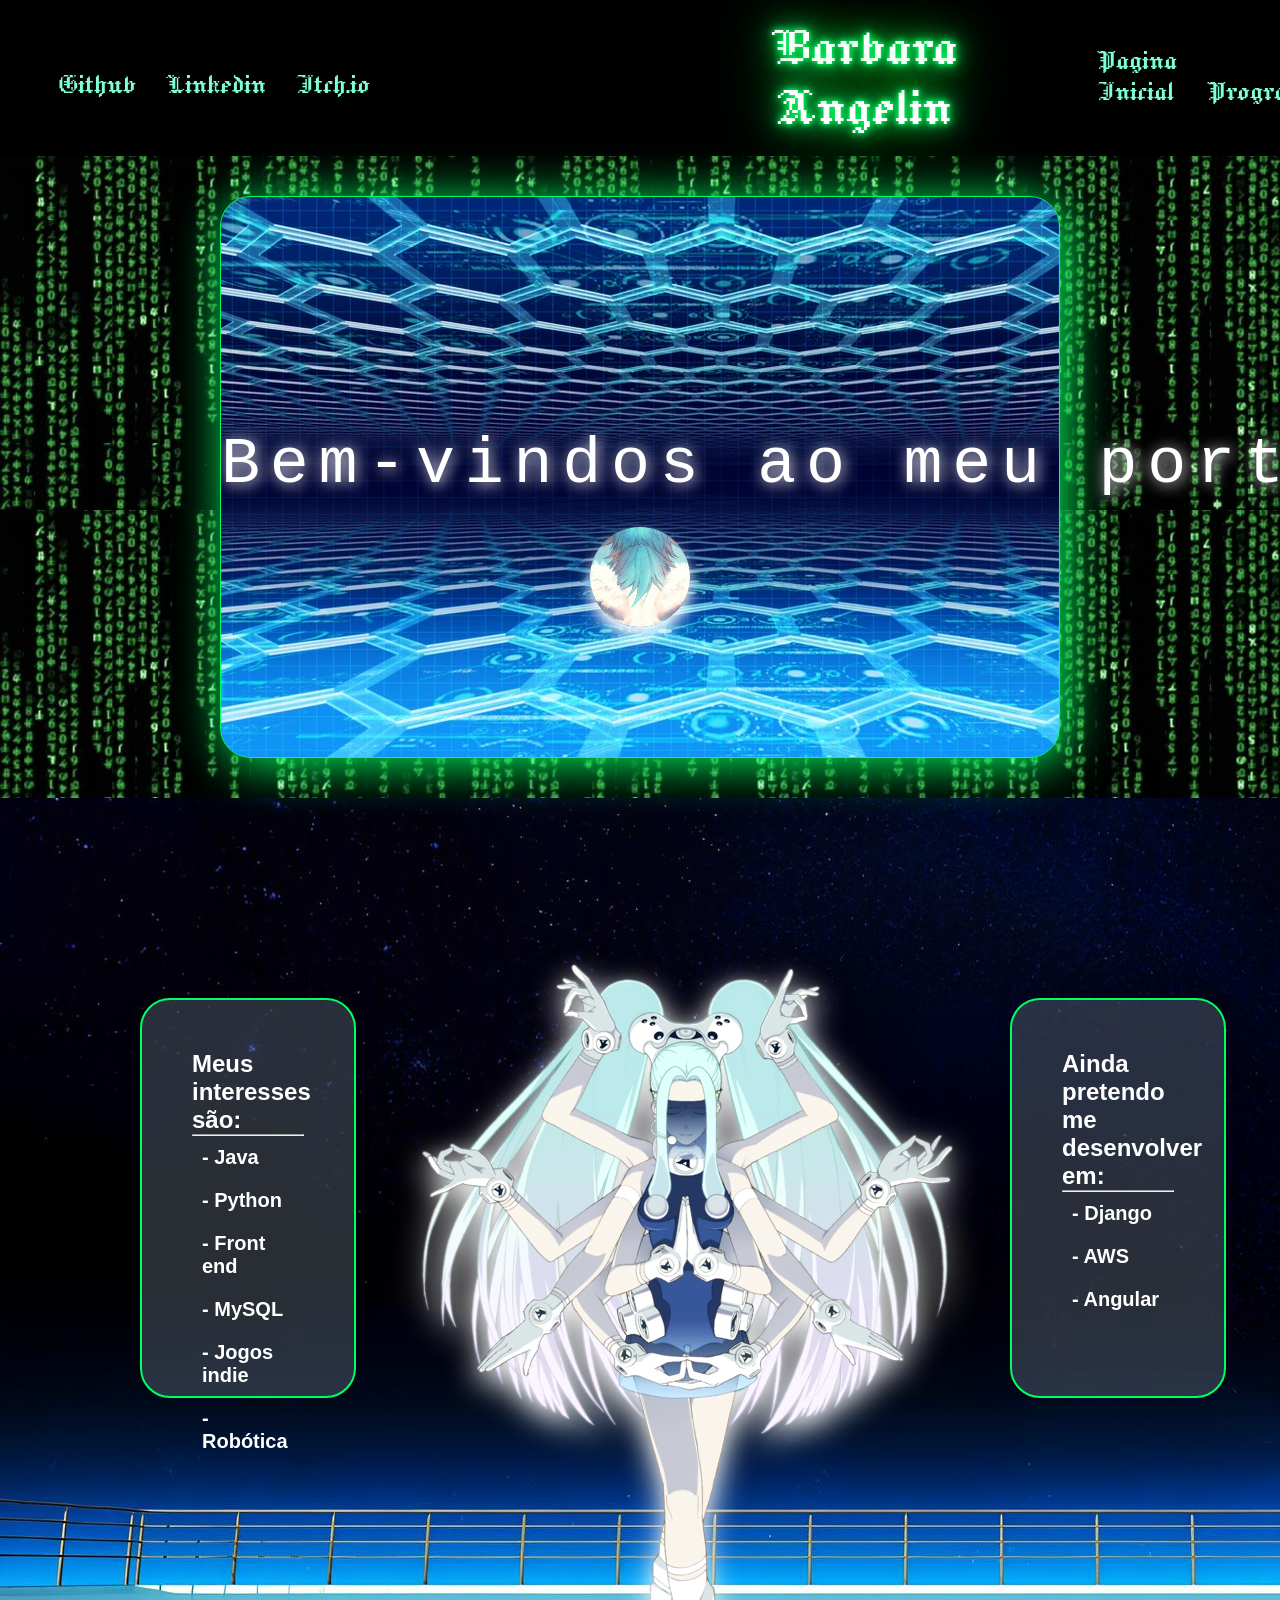
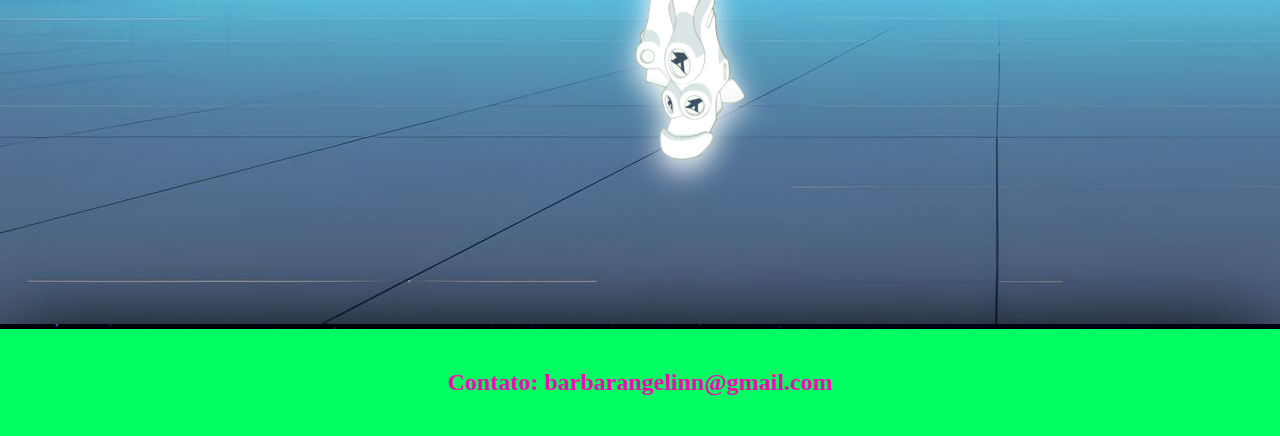
==== index.html @ 4d18e927 "comiit" ====
<!DOCTYPE html>
<html lang="pt-br">
<head>
    <title>Portfólio Barbara Angelin</title>
    <link rel="stylesheet" href="../static/css/style.css">
    <link rel="icon" href="" type="image/png">
    <meta charset="UTF-8">

    <link rel="preconnect" href="https://fonts.googleapis.com">
<link rel="preconnect" href="https://fonts.gstatic.com" crossorigin>
<link href="https://fonts.googleapis.com/css2?family=Jacquard+12&display=swap" rel="stylesheet">
</head>

<body>
    <header class="barra-navegacao">
        <ul class="contato">
            <li><a href="https://github.com/barbarangelin" data-text="Github">Github</a></li>
            <li><a href="https://www.linkedin.com/in/barbara-a-517554243/" data-text="Linkedin">Linkedin</a></li>
            <li><a href="https://seitadracula.itch.io/" data-text="Itch.io">Itch.io</a></li>

        </ul>
        <h1>Barbara Angelin</h1>
        <nav>
            <ul class="secoes">
                <li><a href="./index.html" data-text="Pagina Inicial">Pagina Inicial</a></li>
                <li><a href="./programacao.html" data-text="Programação">Programação</a></li>
                <li><a href="" data-text="Robótica">Robótica</a></li>
            </ul>
        </nav>
    </header>

    <div class="fundo-container-principal">
        <div class="container-principal">
            <p>Bem-vindos ao meu portfólio!</p>
            <img src="../static/img/aoba costas.gif">
         </div>
    </div>
    <div class="particao-secundaria">
        <div class="esquerda">
            <h2>Meus interesses são:</h2>
            <hr>
            <h3>- Java</h3>
            <h3>- Python</h3>
            <h3>- Front end</h3>
            <h3>- MySQL</h3>
            <h3>- Jogos indie</h3>
            <h3>- Robótica</h3>
        </div>
        <div class="centro">
            <img src="../static/img/particao secundaria centro.png">
        </div>
        <div class="direita">
            <h2>Ainda pretendo me desenvolver em:</h2>
            <hr>
            <h3>- Django</h3>
            <h3>- AWS</h3>
            <h3>- Angular</h3>
        </div>
    </div>
    <footer class="rodape">
        <h2>Contato: barbarangelinn@gmail.com</h2>
    </footer>

</body>

</html>
---- static/css/style.css ----
*{
    margin:0;
    box-sizing: border-box;
}

body{
    background-color: #00ff62;
}

.jacquard-12-regular {
  font-family: "Jacquard 12", system-ui;
  font-weight: 400;
  font-style: normal;
}


.barra-navegacao{
    display: flex;
    flex-direction: row;
    justify-content: space-between;
    background-color: black;
    color: white;
    gap: 100px;
    padding: 18px;
    box-shadow: 0px 50px 120px rgb(5, 5, 5);
}

.barra-navegacao h1{
    flex-grow: 1;
    margin-left: 300px;
    text-align: center;
    font-family: "Jacquard 12", system-ui;
    font-weight: 400;
    font-style: normal;
    font-size: 60px;
    color: #fff;
    text-shadow: 0 0 5px #00ff62, 0 0 10px #00ff62, 0 0 20px #00ff62, 0 0 40px #00ff62, 0 0 80px #00ff62;
    animation: glow 1.5s infinite alternate;
}

@keyframes glow {
    0% {
        text-shadow: 0 0 5px #00ff62, 0 0 10px #00ff62, 0 0 20px #00ff62, 0 0 40px #00ff62, 0 0 80px #00ff62;
    }
    100% {
        text-shadow: 0 0 10px #ff00b3, 0 0 20px #ff00b3, 0 0 40px #ff00b3, 0 0 80px #ff00b3, 0 0 160px #ff00b3;
    }
}

.contato{
    display: flex;
    flex-direction: row;
    list-style: none;
    gap: 30px;
    font-size: 25px;
    align-items: initial;
    margin-top: 20px;
}

.contato a{
     position: relative;
     text-decoration: none;
     font-family: "Jacquard 12", system-ui;
     font-weight: 400;
     font-style: normal;
     font-size: 31px;
     align-items: end;
     color:aquamarine;
     padding-left: 20px;
     overflow: hidden;
     cursor: pointer;
}

.contato a:hover {
  animation: skew-animation-2 2s ease-in-out infinite alternate-reverse, skew-animation 2s ease-in-out infinite alternate-reverse;
}
.contato a::before,
.contato a::after {
  content: attr(data-text);
  position: absolute;
  clip: rect(0, 0, 0, 0);
}
.contato a:hover::before {
  left: -2px;
  text-shadow: -2px 0 rgba(255, 0, 0, 0.7);
  animation: animation-1 0.6s ease-in-out infinite alternate-reverse;
}
.contato a:hover::after {
  left: 2px;
  text-shadow: 5px 0 rgba(0, 0, 255, 0.7);
  animation: animation-2 2s ease infinite alternate-reverse;
}

.secoes{
    display: flex;
    flex-direction: row;
    list-style: none;
    gap: 30px;
    font-size: 25px;
    align-items: end;
    margin-top: 27px;
}

.secoes a{
    position: relative;
     text-decoration: none;
     font-family: "Jacquard 12", system-ui;
     font-weight: 400;
     font-style: normal;
     font-size: 31px;
     align-items: end;
     color:aquamarine;
     padding-right: 50px;
}

.secoes a:hover {
  animation: skew-animation-2 2s ease-in-out infinite alternate-reverse, skew-animation 2s ease-in-out infinite alternate-reverse;
}
.secoes a::before,
.secoes a::after {
  content: attr(data-text);
  position: absolute;
  clip: rect(0, 0, 0, 0);
}
.secoes a:hover::before {
  left: -2px;
  text-shadow: -2px 0 rgba(255, 0, 0, 0.7);
  animation: animation-1 0.6s ease-in-out infinite alternate-reverse;
}
.secoes a:hover::after {
  left: 2px;
  text-shadow: 5px 0 rgba(0, 0, 255, 0.7);
  animation: animation-2 2s ease infinite alternate-reverse;
}

@keyframes animation-2 {
  0% {
    clip: rect(56px, 9999px, 125px, 0);
  }
  2% {
    clip: rect(25px, 9999px, 79px, 0);
  }
  4% {
    clip: rect(80px, 9999px, 152px, 0);
  }
  6% {
    clip: rect(90px, 9999px, 92px, 0);
  }
  8% {
    clip: rect(180px, 9999px, 258px, 0);
  }
  10% {
    clip: rect(0, 0, 0, 0);
  }
}
@keyframes animation-1 {
  6% {
    top: -1px;
    left: 1px;
    clip: rect(65px, 9999px, 119px, 0);
  }
  12% {
    top: -6px;
    left: 4px;
    clip: rect(20px, 9999px, 80px, 0);
  }
  18% {
    top: -3px;
    left: 2px;
    clip: rect(70px, 9999px, 150px, 0);
  }
  24% {
    top: 0px;
    left: -4px;
    clip: rect(50px, 9999px, 85px, 0);
  }
  30% {
    top: -1px;
    left: -1px;
    clip: rect(180px, 9999px, 280px, 0);
  }
  36% {
    top: -1px;
    left: 2px;
    clip: rect(65px, 9999px, 119px, 0);
  }
  42% {
    top: -6px;
    left: 4px;
    clip: rect(80px, 9999px, 20px, 0);
  }
  48% {
    top: 1px;
    left: 2px;
    clip: rect(0px, 9999px, 90px, 0);
  }
  54% {
    top: 1px;
    left: -4px;
    clip: rect(50px, 9999px, 150px, 0);
  }
  60% {
    top: -1px;
    left: 0px;
    clip: rect(30px, 9999px, 80px, 0);
  }
  66% {
    top: 0px;
    left: 0px;
    clip: rect(0px, 0px, 0px, 0px);
  }
}
@keyframes skew-animation {
  50% {
    transform: skew(0deg);
  }
  51% {
    transform: skew(20deg);
  }
  52% {
    transform: skew(0deg);
  }
}
@keyframes skew-animation-2 {
  0% {
    transform: skew(0deg);
  }
  1% {
    transform: skew(80deg);
  }
  2% {
    transform: skew(0deg);
  }
}

.fundo-container-principal{
    display: flex;
    flex-direction: column;
    background-image: url("../img/glitch.gif");
    padding: 40px;
    align-items: center;
}

.container-principal{
    display: flex;
    flex-direction: column;
    justify-content: center;
    align-items: center;
    width: 70%;
    height: 562px;
    background-image: url("../img/container\ principal.jpg");
    border: 1px solid rgb(0, 255, 98);
    border-radius: 30px;
    box-shadow: 5px 5px 50px rgb(0, 255, 98);
    gap: 25px;
}

.container-principal p{
    padding-top: 12%;
    color: white;
    font-size: 65px;
    font-family: monospace;
    text-shadow: 2px 2px 15px white;
    overflow: hidden; /* Ensures the content is not revealed until the animation */
    white-space: nowrap; /* Keeps the content on a single line */
    margin: 0 auto; /* Gives that scrolling effect as the typing happens */
    letter-spacing: .15em; /* Adjust as needed */
    animation: 
    typing 3.5s steps(30, end),
    blink-caret .5s step-end infinite
}

@keyframes typing {
  from { width: 0 }
  to { width: 100% }
}

/* The typewriter cursor effect */
@keyframes blink-caret {
  from, to { border-color: transparent }
}

.container-principal img{
    width: 12%;
    border-radius: 50%;
    object-fit: cover;
    box-shadow: 0 10px 15px white;
}

.particao-secundaria{
    display: flex;
    justify-content: space-between;
    padding: 100px;
    background-image: url("../img/particao\ secundaria\ background.jpg");
}

.particao-secundaria .esquerda {
    background-color: rgba(119, 136, 153, 0.336);
    border-radius: 30px;
    width: 20%;
    height: 400px;
    margin-left: 40px;
    margin-top: 100px;
    color:white;
    border: 2px solid #00ff62;
    padding: 50px;
    font-family: sans-serif;
}

.particao-secundaria .esquerda:hover{
    border: 2px solid #ff00b3;
    box-shadow: 1px 1px 30px #ff00b3;
}

.particao-secundaria .esquerda h3{
    padding: 10px;
    font-size: 20px;
}

.particao-secundaria .centro{
    filter:drop-shadow( 0 10px 15px white);
}

.particao-secundaria .direita {
    background-color: rgba(119, 136, 153, 0.336);
    border-radius: 30px;
    width: 20%;
    height: 400px;
    margin-right: 40px;
    margin-top: 100px;
    color:white;
    border: 2px solid #00ff62;
    padding: 50px;
    font-family: sans-serif;
}

.particao-secundaria .direita:hover{
    border: 2px solid #ff00b3;
    box-shadow: 1px 1px 30px #ff00b3;
}

.particao-secundaria .direita h3{
    padding: 10px;
    font-size: 20px;
}

.rodape{
    display: flex;
    flex-direction: row;
    justify-content: center;
    padding: 40px;
    color:#ff00b3;
    box-shadow: 1px 1px 90px #000000;
    background-color: #00ff62;
    align-items: center;
}


.background-projetos-programacao{
    display: flex;
    flex-direction: column;
    background-image: url("../img/projetos-programacao.png");
    padding: 100px;
    align-items: center;
}

.background-projetos-programacao .container{
    background-image: url("../img/projetos-programacao-background.png");
    display: flex;
    flex-direction: column;
    width: 1600px;
    height: 800px;
    border: 3px solid white;
    box-shadow: 1px 1px 90px white;
    border-radius: 50px;
    align-items: center;
    padding: 80px;
    font-family: Georgia, 'Times New Roman', Times, serif;
    font-size: 35px;
    color: #801f71;
     -webkit-text-stroke: 2px black;
}

.background-projetos-programacao .container .projetos{
    display: flex;
    flex-direction: row;
    gap: 120px;
    margin-top: 60px;
}

.background-projetos-programacao .container .projetos .p1{
    background-color: rgba(0, 0, 0, 0.518);
    border-radius: 50px;
    border: 1px solid white;
    width: 390px;
    height: 500px;
    text-align: center;
    font-size: 25px;
    color:white;
}

.background-projetos-programacao .container .projetos .p2{
    background-color:  rgba(0, 0, 0, 0.518);
    border-radius: 50px;
    border: 1px solid white;
    width: 390px;
    height: 500px;
    text-align: center;
    font-size: 25px;
    color:white;
}

.background-projetos-programacao .container .projetos .p3{
    background-color: rgba(0, 0, 0, 0.518);
    border-radius: 50px;
    border: 1px solid white;
    width: 390px;
    height: 500px;
    text-align: center;
    font-size: 25px;
    color:white;
}

.background-projetos-programacao .container .projetos .p1 a{
    text-decoration: none;
    font-size: 32px;
    color: white;
    font-family: cursive;
}

.background-projetos-programacao .container .projetos .p2 a{
    text-decoration: none;
    font-size: 32px;
    color: white;
    font-family: cursive;
}

.background-projetos-programacao .container .projetos .p3 a{
    text-decoration: none;
    font-size: 32px;
    color: white;
    font-family: cursive;
}

.background-projetos-programacao .container .projetos .p1:hover{
    box-shadow: 1px 1px 90px white;
}

.background-projetos-programacao .container .projetos .p2:hover{
    box-shadow: 1px 1px 90px white;
}

.background-projetos-programacao .container .projetos .p3:hover{
    box-shadow: 1px 1px 90px white;
}
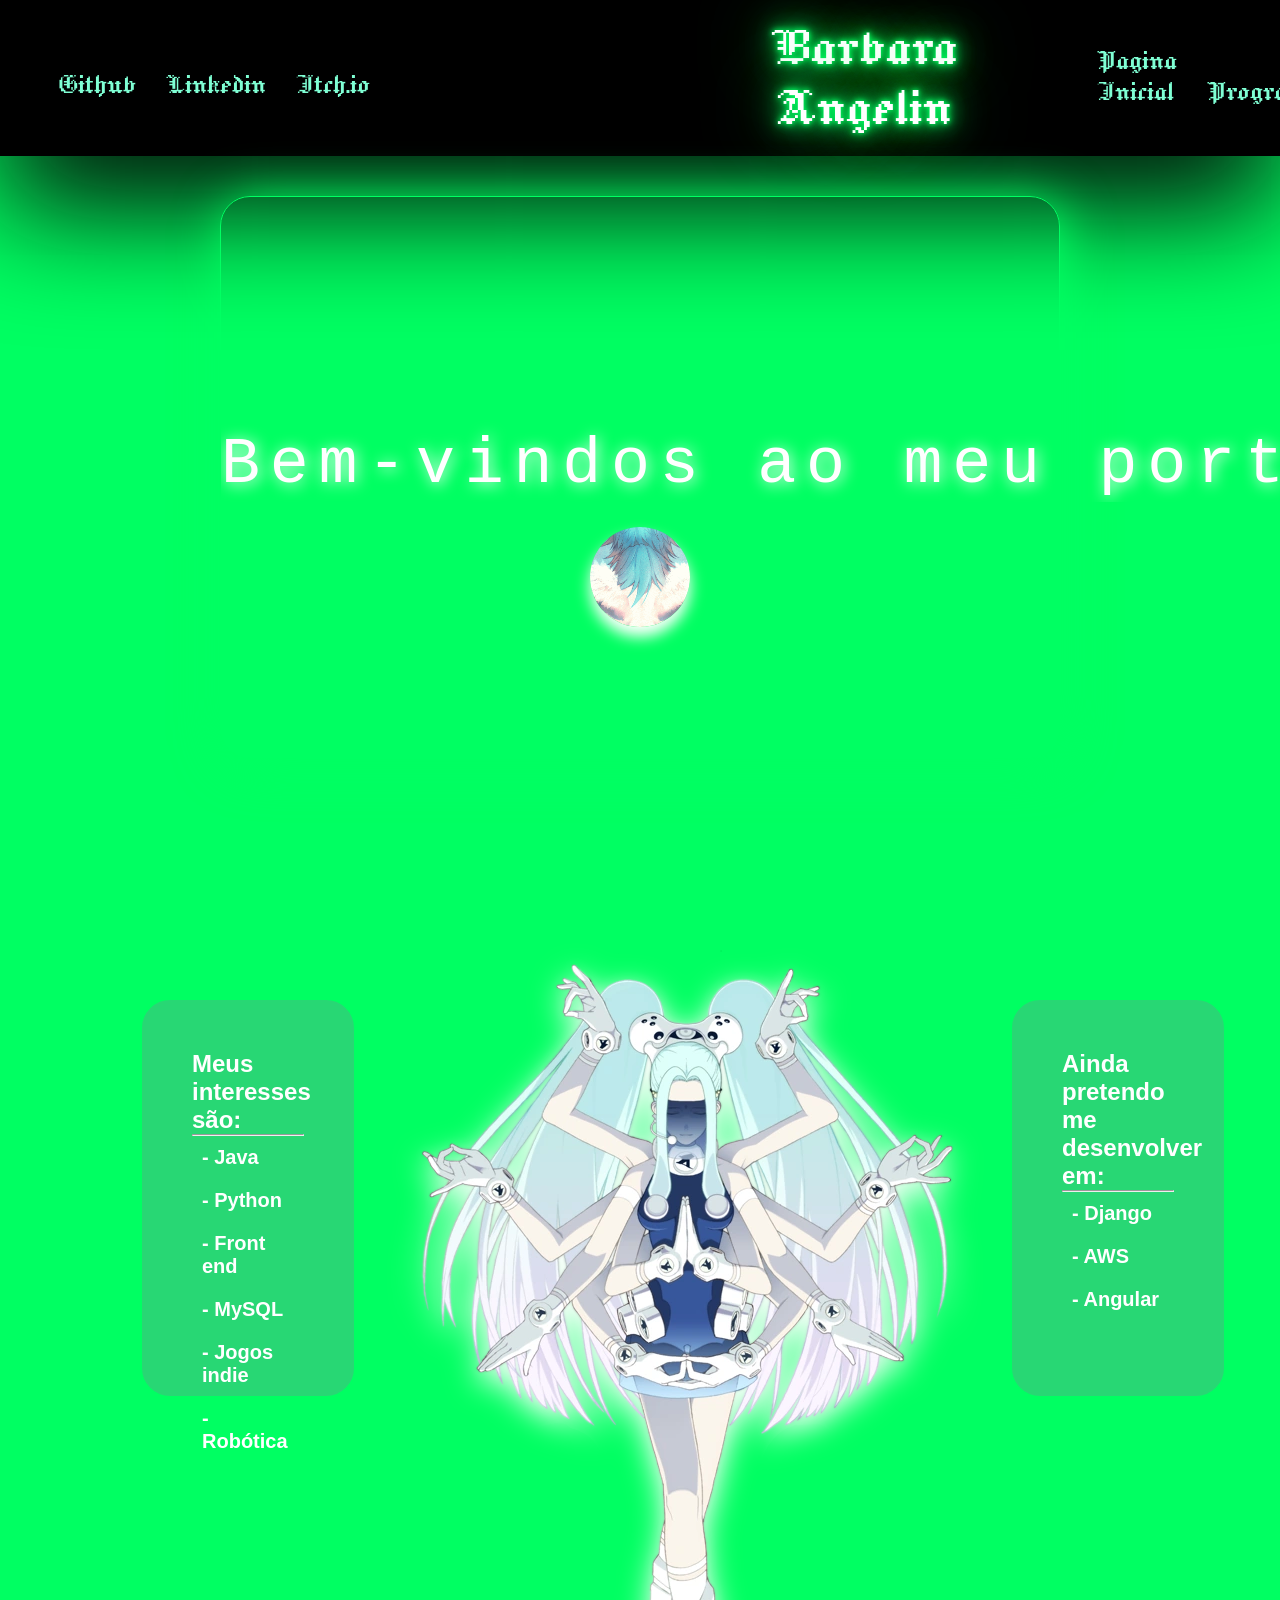
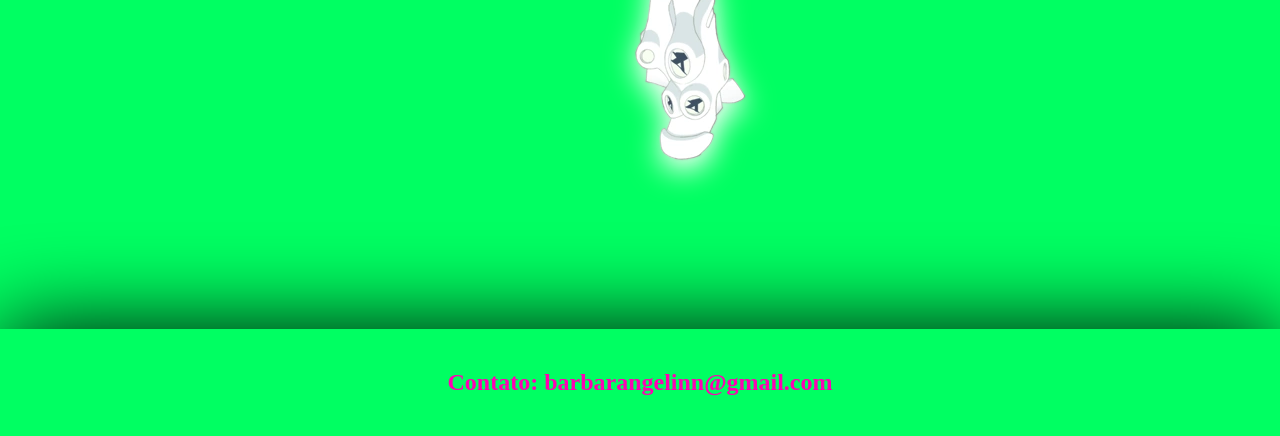
==== commit 038f341f: "commit" ====
--- a/index.html
+++ b/index.html
@@ -2,7 +2,7 @@
 <html lang="pt-br">
 <head>
     <title>Portfólio Barbara Angelin</title>
-    <link rel="stylesheet" href="../static/css/style.css">
+    <link rel="stylesheet" href="./static/css/style.css">
     <link rel="icon" href="" type="image/png">
     <meta charset="UTF-8">
 
@@ -32,7 +32,7 @@
     <div class="fundo-container-principal">
         <div class="container-principal">
             <p>Bem-vindos ao meu portfólio!</p>
-            <img src="../static/img/aoba costas.gif">
+            <img src="./static/img/aoba costas.gif">
          </div>
     </div>
     <div class="particao-secundaria">
@@ -47,7 +47,7 @@
             <h3>- Robótica</h3>
         </div>
         <div class="centro">
-            <img src="../static/img/particao secundaria centro.png">
+            <img src="./static/img/particao secundaria centro.png">
         </div>
         <div class="direita">
             <h2>Ainda pretendo me desenvolver em:</h2>
--- a/static/css/style.css
+++ b/static/css/style.css
@@ -236,7 +236,7 @@
 .fundo-container-principal{
     display: flex;
     flex-direction: column;
-    background-image: url("../img/glitch.gif");
+    background-image: url("./img/glitch.gif");
     padding: 40px;
     align-items: center;
 }
@@ -248,7 +248,7 @@
     align-items: center;
     width: 70%;
     height: 562px;
-    background-image: url("../img/container\ principal.jpg");
+    background-image: url("./img/container\ principal.jpg");
     border: 1px solid rgb(0, 255, 98);
     border-radius: 30px;
     box-shadow: 5px 5px 50px rgb(0, 255, 98);
@@ -291,7 +291,7 @@
     display: flex;
     justify-content: space-between;
     padding: 100px;
-    background-image: url("../img/particao\ secundaria\ background.jpg");
+    background-image: url("./img/particao\ secundaria\ background.jpg");
 }
 
 .particao-secundaria .esquerda {
@@ -359,13 +359,13 @@
 .background-projetos-programacao{
     display: flex;
     flex-direction: column;
-    background-image: url("../img/projetos-programacao.png");
+    background-image: url("./img/projetos-programacao.png");
     padding: 100px;
     align-items: center;
 }
 
 .background-projetos-programacao .container{
-    background-image: url("../img/projetos-programacao-background.png");
+    background-image: url("./img/projetos-programacao-background.png");
     display: flex;
     flex-direction: column;
     width: 1600px;
